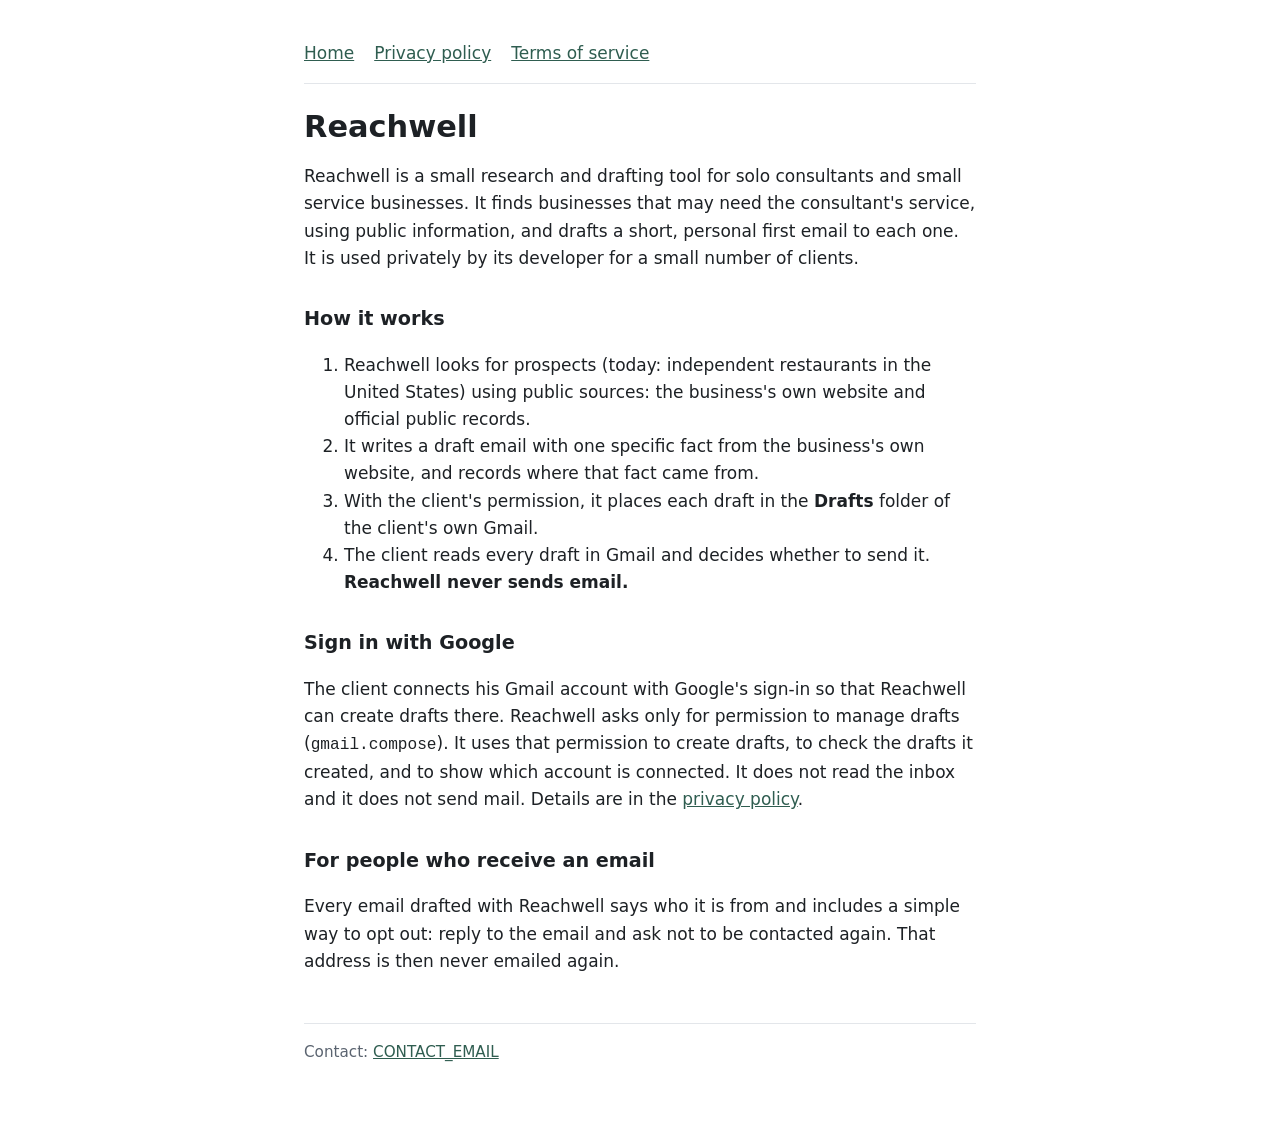
==== index.html @ 4c3b269b "Reachwell pages: home, privacy policy, terms of service Co-Authored-By: Claude Opus 5.5 <noreply@ant" ====
<!doctype html>
<html lang="en">
<head>
<meta charset="utf-8">
<meta name="viewport" content="width=device-width, initial-scale=1">
<title>Reachwell</title>
<meta name="description" content="Reachwell drafts personal outreach emails for a small consulting business. The business owner reviews every draft in his own Gmail and sends it himself.">
<link rel="stylesheet" href="style.css">
</head>
<body>
<main>
<header>
<nav><a href="./">Home</a><a href="privacy.html">Privacy policy</a><a href="terms.html">Terms of service</a></nav>
</header>

<h1>Reachwell</h1>
<p>Reachwell is a small research and drafting tool for solo consultants and small service businesses.
It finds businesses that may need the consultant's service, using public information, and drafts a short,
personal first email to each one. It is used privately by its developer for a small number of clients.</p>

<h2>How it works</h2>
<ol>
<li>Reachwell looks for prospects (today: independent restaurants in the United States) using public sources:
the business's own website and official public records.</li>
<li>It writes a draft email with one specific fact from the business's own website, and records where that fact came from.</li>
<li>With the client's permission, it places each draft in the <strong>Drafts</strong> folder of the client's own Gmail.</li>
<li>The client reads every draft in Gmail and decides whether to send it. <strong>Reachwell never sends email.</strong></li>
</ol>

<h2>Sign in with Google</h2>
<p>The client connects his Gmail account with Google's sign-in so that Reachwell can create drafts there.
Reachwell asks only for permission to manage drafts (<code>gmail.compose</code>). It uses that permission to create drafts,
to check the drafts it created, and to show which account is connected. It does not read the inbox and it does not send mail.
Details are in the <a href="privacy.html">privacy policy</a>.</p>

<h2>For people who receive an email</h2>
<p>Every email drafted with Reachwell says who it is from and includes a simple way to opt out: reply to the email
and ask not to be contacted again. That address is then never emailed again.</p>

<footer>Contact: <a href="mailto:CONTACT_EMAIL">CONTACT_EMAIL</a></footer>
</main>
</body>
</html>
---- style.css ----
:root { --bg: #ffffff; --fg: #1d2125; --muted: #5b6470; --line: #e3e6ea; --accent: #2f5d50; }
@media (prefers-color-scheme: dark) { :root { --bg: #15181b; --fg: #e8eaed; --muted: #a3abb5; --line: #2b3036; --accent: #8cc4b3; } }
* { box-sizing: border-box; }
body { margin: 0; background: var(--bg); color: var(--fg); font: 17px/1.6 system-ui, -apple-system, "Segoe UI", sans-serif; }
main { max-width: 44rem; margin: 0 auto; padding: 2.5rem 1rem 4rem; }
header { border-bottom: 1px solid var(--line); margin-bottom: 1.5rem; padding-bottom: 1rem; }
nav a { margin-right: 1.25rem; }
a { color: var(--accent); }
h1 { font-size: 1.9rem; line-height: 1.25; margin: 0 0 .5rem; }
h2 { font-size: 1.2rem; margin: 2rem 0 .5rem; }
p, li { color: var(--fg); }
.muted, footer { color: var(--muted); font-size: .95rem; }
footer { border-top: 1px solid var(--line); margin-top: 3rem; padding-top: 1rem; }
code { font-size: .95em; overflow-wrap: anywhere; }
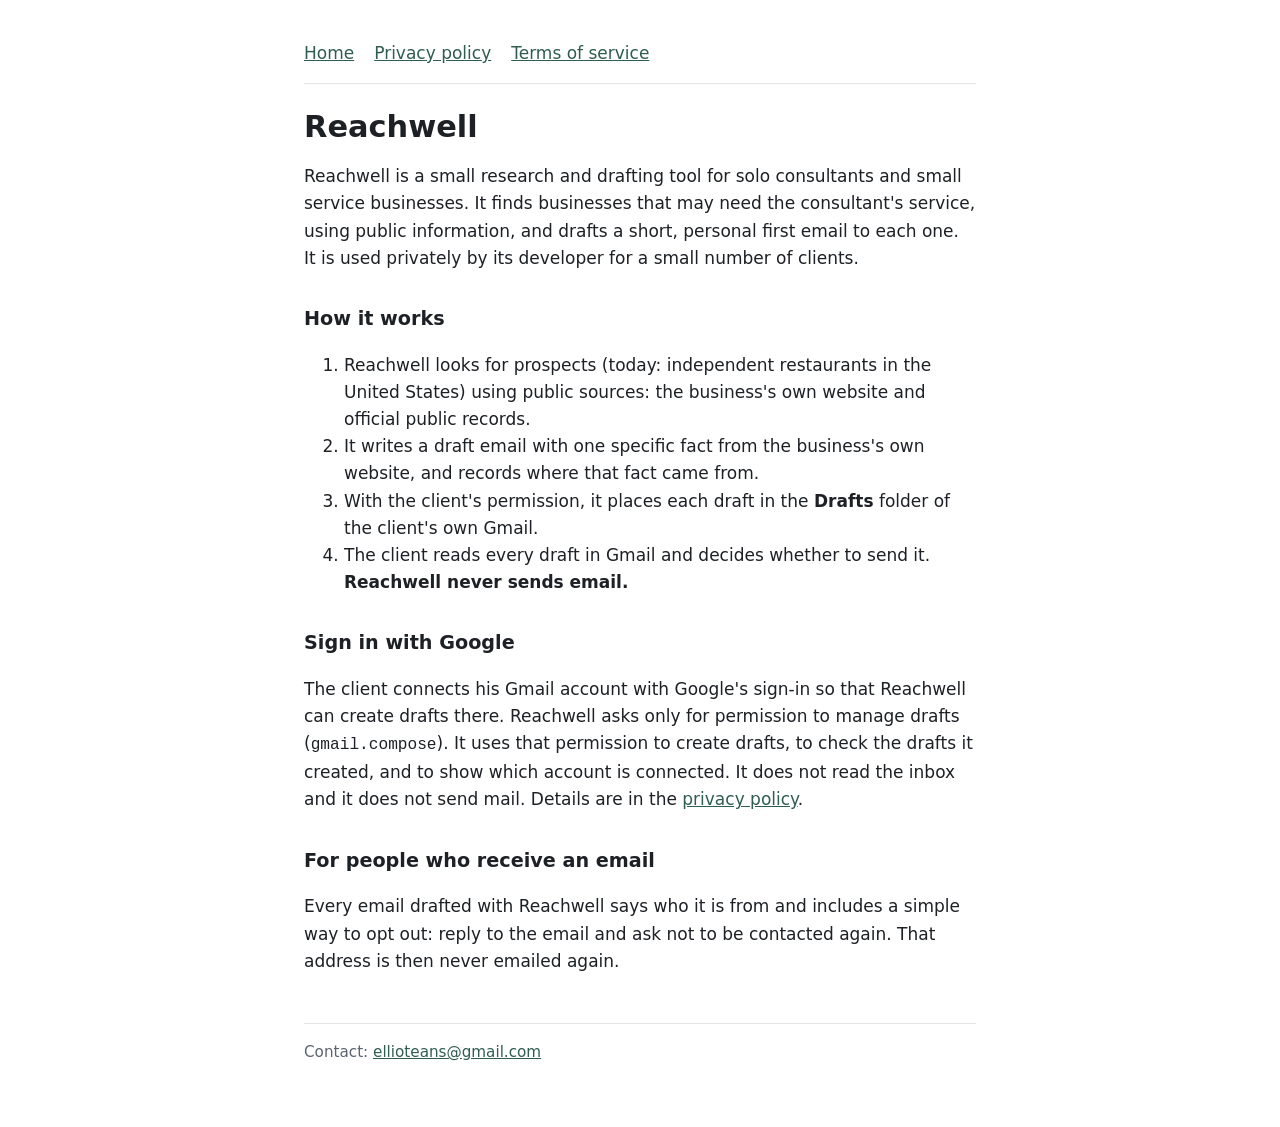
==== commit a8cdca44: "Contact email on all pages (Elliot, 23 Nov) Co-Authored-By: Claude Opus 5.5 <noreply@anthropic.com> " ====
--- a/index.html
+++ b/index.html
@@ -37,7 +37,7 @@
 <p>Every email drafted with Reachwell says who it is from and includes a simple way to opt out: reply to the email
 and ask not to be contacted again. That address is then never emailed again.</p>
 
-<footer>Contact: <a href="mailto:CONTACT_EMAIL">CONTACT_EMAIL</a></footer>
+<footer>Contact: <a href="mailto:ellioteans@gmail.com">ellioteans@gmail.com</a></footer>
 </main>
 </body>
 </html>
